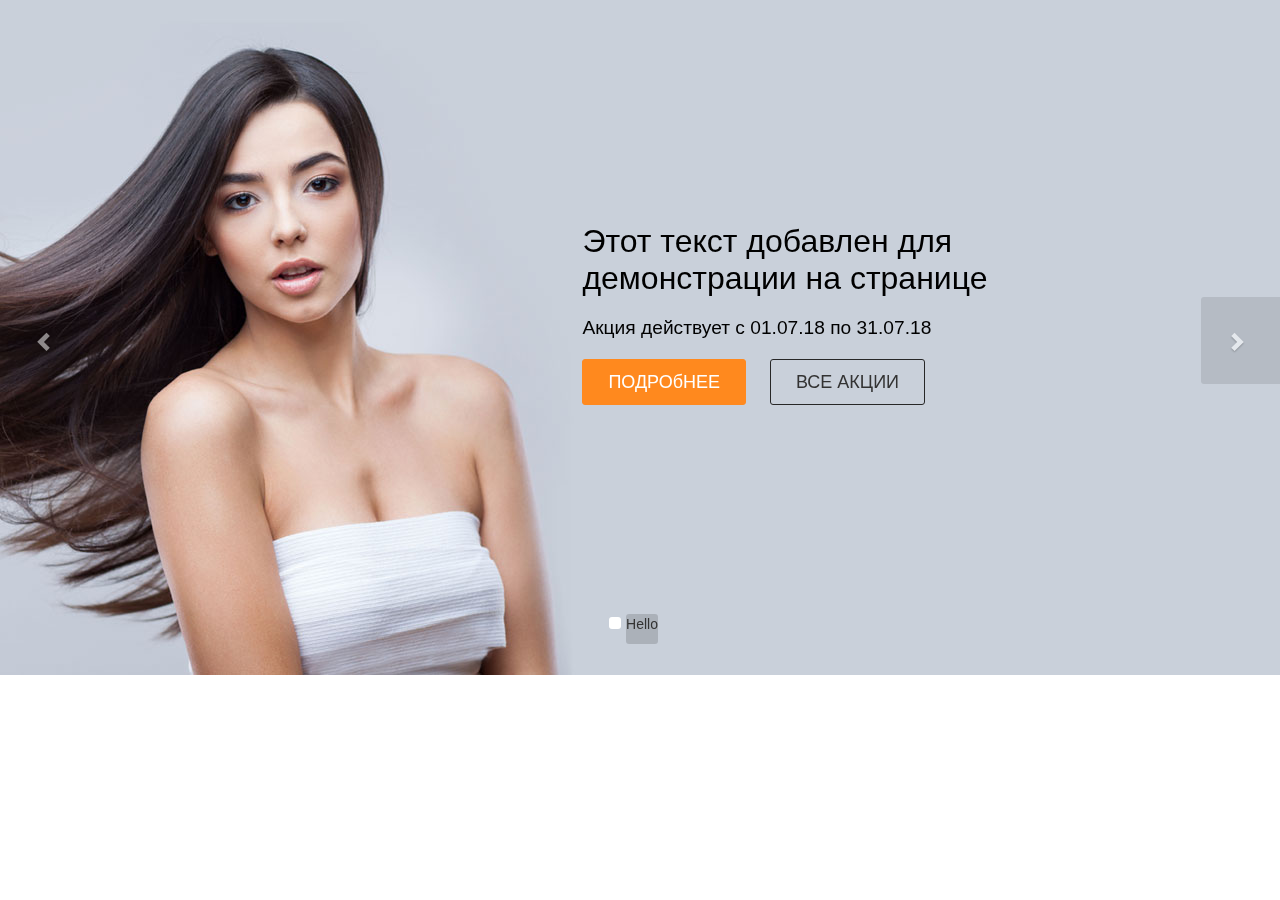
==== index.html @ 19808379 "Add carousel indicators" ====
<!DOCTYPE html>
<html lang="en">
	<head>
		<meta charset="UTF-8">
		<title>Россайт задание</title>
		<meta name="viewport" content="width=device-width, initial-scale=1">
		<link rel="stylesheet" href="css/bootstrap.min.css">
		<link rel="stylesheet" href="css/style.css">
	</head>
	<body>
		<div id="carousel" class="carousel slide" data-ride="">
			<!-- Indicators -->
			<ol class="carousel-indicators">
				<li data-target="#carousel" data-slide-to="0" class="active"></li>
				<li data-target="#carousel" data-slide-to="1">
					<p>Hello</p>
				</li>
				<li data-target="#carousel" data-slide-to="2"></li>
				<li data-target="#carousel" data-slide-to="3"></li>
			</ol>

			<!-- Slides -->
			<div class="carousel-inner" role="listbox">
				<div id="slide1" class="item active">
					<div class="carousel-caption">
						<p>Этот текст добавлен для демонстрации на странице</p>
						<p>Акция действует с 01.07.18 по 31.07.18</p>
						<button class="btn btn-warning btn-lg">ПОДРОбНЕЕ</button>
						<button class="btn btn-default btn-lg">ВСЕ АКЦИИ</button>
					</div>
				</div>
				<div id="slide2" class="item">
					<div class="carousel-caption">
						<p>Этот текст добавлен для демонстрации на странице</p>
						<p>Акция действует с 01.07.18 по 31.07.18</p>
						<button class="btn btn-warning btn-lg">ПОДРОбНЕЕ</button>
						<button class="btn btn-default btn-lg">ВСЕ АКЦИИ</button>
					</div>
				</div>
				<div id="slide3"class="item">
					<div class="carousel-caption">
						<p>Этот текст добавлен для демонстрации на странице</p>
						<p>Акция действует с 01.07.18 по 31.07.18</p>
						<button class="btn btn-warning btn-lg">ПОДРОбНЕЕ</button>
						<button class="btn btn-default btn-lg">ВСЕ АКЦИИ</button>
					</div>
				</div>
				<div id="slide4"class="item">
					<div class="carousel-caption">
						<p>Этот текст добавлен для демонстрации на странице</p>
						<p>Акция действует с 01.07.18 по 31.07.18</p>
						<button class="btn btn-warning btn-lg">ПОДРОбНЕЕ</button>
						<button class="btn btn-default btn-lg">ВСЕ АКЦИИ</button>
					</div>
				</div>
			</div>

			<!-- Controls -->
			<a class="left carousel-control" href="#carousel" role="button" data-slide="prev">
				<span class="glyphicon glyphicon-chevron-left" area-hidden="true"></span>
				<span class="sr-only">Предыдущий</span>
			</a>
			<a class="right carousel-control" href="#carousel" role="button" data-slide="next">
				<span class="glyphicon glyphicon-chevron-right" area-hidden="true"></span>
				<span class="sr-only">Следующий</span>
			</a>
		</div>

		<script src="js/jquery.min.js"></script>
		<script src="js/bootstrap.min.js"></script>
	</body>
</html>
---- css/style.css ----
/* Controls adjustment */
.carousel-control.left,
.carousel-control.right {
	background: rgba(0,0,0,.2);
}

.carousel-control {
	width: 79px;
	height: 87px;
	top: 44%;
}

.left {
	border-radius: 0 3px 3px 0;
}

.right {
	border-radius: 3px 0 0 3px;
}

.carousel-control .glyphicon {
	font-size: 2rem;
}

/* Image adjustment */
.item {
	height: 675px;
}

#slide1 {
	background: url('../img/slider_1.jpg') center no-repeat;
}

#slide2 {
	background: url('../img/slider_2.jpg') center no-repeat;
}

#slide3 {
	background: url('../img/slider_3.jpg') center no-repeat;
}

#slide4 {
	background: url('../img/slider_4.jpg') center no-repeat;
}

/* Caption adjustment */
.carousel-caption {
	top: 30%;
	left: 45.5%;
	width: 40%;
	text-align: initial;
}

.carousel-caption > p {
	text-shadow: initial;
	line-height: initial;
	color: black;
	margin-bottom: 2rem;
}

.carousel-caption > p:first-of-type {
	font-size: 2.5vw;
}

.carousel-caption > p:last-of-type {
	font-size: 1.5vw;
}

.btn {
	margin-right: 20px;
	padding-left: 25px;
	padding-right: 25px;
	border-radius: 3px;
}

.btn-default {
	background: transparent;
	border-color: rgb(39, 39, 39);
}

.btn-warning {
	border-color: rgb(255, 137, 30);
	background-color: rgb(255, 137, 30);
}

/* Indicators adjustment */
.carousel-indicators li {
	width: initial;
	height: initial;
	border: initial;
	border-radius: 3px;
	text-indent: initial;
	background: rgba(0,0,0,.15);
}


/* MD @media queries */
@media (max-width: 992px) {
	.carousel-control {
		top: 36%;
	}
}
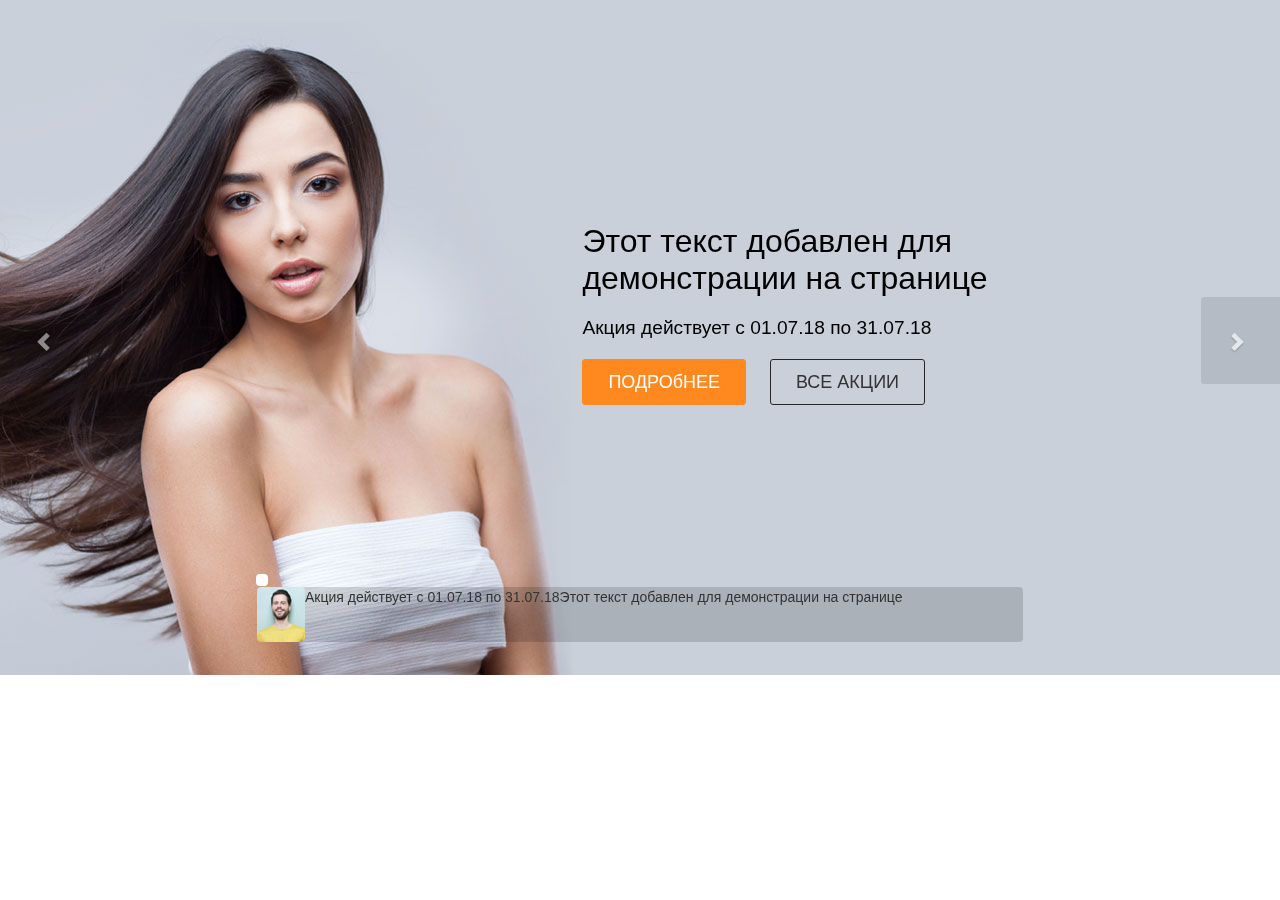
==== commit a0e8bd91: "MD, LD indicator adjustment" ====
--- a/index.html
+++ b/index.html
@@ -13,7 +13,9 @@
 			<ol class="carousel-indicators">
 				<li data-target="#carousel" data-slide-to="0" class="active"></li>
 				<li data-target="#carousel" data-slide-to="1">
-					<p>Hello</p>
+					<img src="img/slider_2pre.jpg">
+					<p>Акция действует с 01.07.18 по 31.07.18</p>
+					<p>Этот текст добавлен для демонстрации на странице</p>
 				</li>
 				<li data-target="#carousel" data-slide-to="2"></li>
 				<li data-target="#carousel" data-slide-to="3"></li>
--- a/css/style.css
+++ b/css/style.css
@@ -85,14 +85,18 @@
 
 /* Indicators adjustment */
 .carousel-indicators li {
+	display: flex;
 	width: initial;
 	height: initial;
 	border: initial;
-	border-radius: 3px;
+	border-radius: 4px;
 	text-indent: initial;
 	background: rgba(0,0,0,.15);
 }
 
+.carousel-indicators li img {
+	border-radius: 4px;
+}
 
 /* MD @media queries */
 @media (max-width: 992px) {
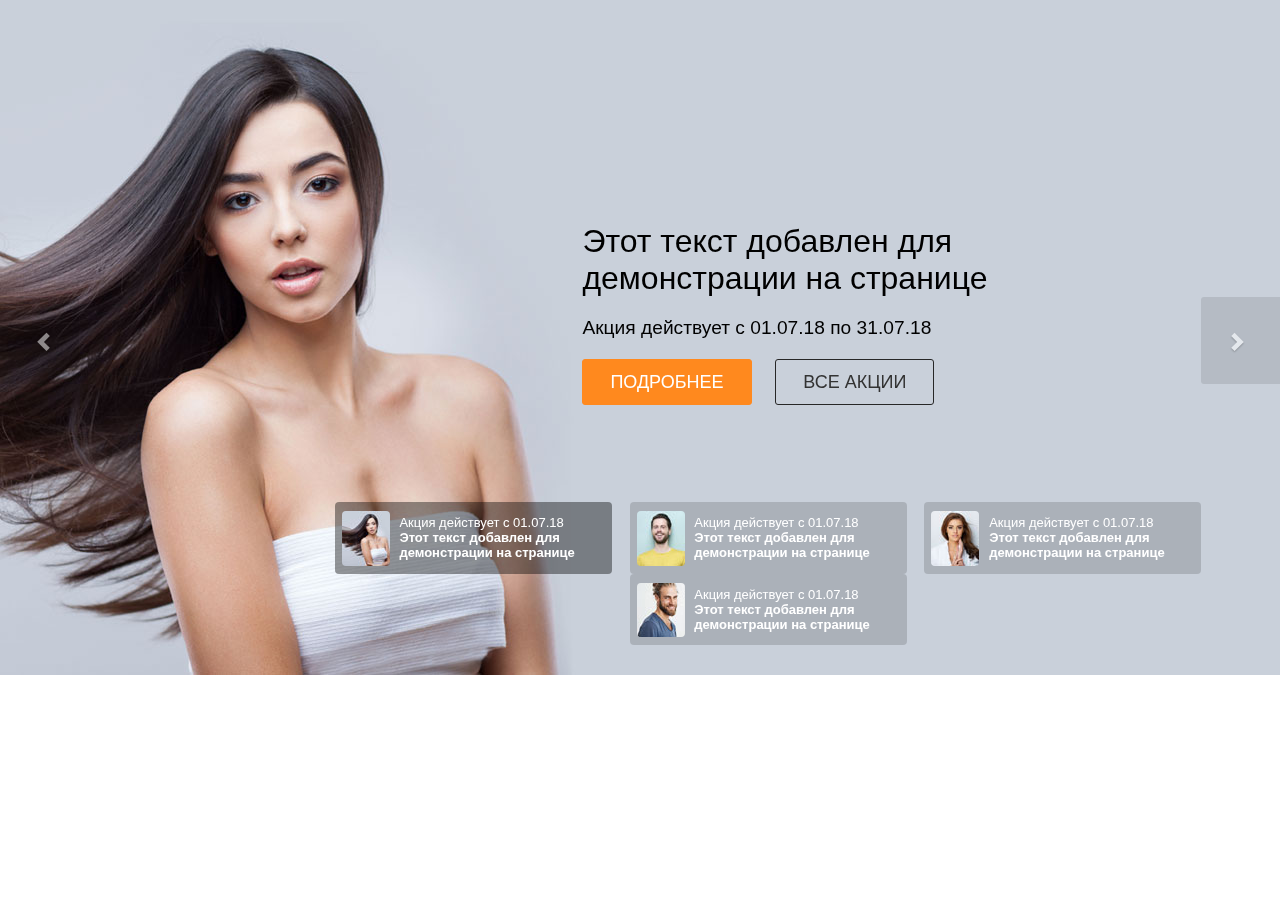
==== commit 08e1ef41: "Add all four indicators" ====
--- a/index.html
+++ b/index.html
@@ -11,14 +11,26 @@
 		<div id="carousel" class="carousel slide" data-ride="">
 			<!-- Indicators -->
 			<ol class="carousel-indicators">
-				<li data-target="#carousel" data-slide-to="0" class="active"></li>
+				<li data-target="#carousel" data-slide-to="0" class="active">
+					<img src="img/slider_1pre.jpg">
+					<p>Акция действует с 01.07.18</p>
+					<p>Этот текст добавлен для демонстрации на странице</p>
+				</li>
 				<li data-target="#carousel" data-slide-to="1">
 					<img src="img/slider_2pre.jpg">
-					<p>Акция действует с 01.07.18 по 31.07.18</p>
+					<p>Акция действует с 01.07.18</p>
 					<p>Этот текст добавлен для демонстрации на странице</p>
 				</li>
-				<li data-target="#carousel" data-slide-to="2"></li>
-				<li data-target="#carousel" data-slide-to="3"></li>
+				<li data-target="#carousel" data-slide-to="2">
+					<img src="img/slider_3pre.jpg">
+					<p>Акция действует с 01.07.18</p>
+					<p>Этот текст добавлен для демонстрации на странице</p>
+				</li>
+				<li data-target="#carousel" data-slide-to="3">
+					<img src="img/slider_4pre.jpg">
+					<p>Акция действует с 01.07.18</p>
+					<p>Этот текст добавлен для демонстрации на странице</p>
+				</li>
 			</ol>
 
 			<!-- Slides -->
@@ -27,8 +39,8 @@
 					<div class="carousel-caption">
 						<p>Этот текст добавлен для демонстрации на странице</p>
 						<p>Акция действует с 01.07.18 по 31.07.18</p>
-						<button class="btn btn-warning btn-lg">ПОДРОбНЕЕ</button>
-						<button class="btn btn-default btn-lg">ВСЕ АКЦИИ</button>
+						<button class="btn btn-warning btn-lg">подробнее</button>
+						<button class="btn btn-default btn-lg">все акции</button>
 					</div>
 				</div>
 				<div id="slide2" class="item">
--- a/css/style.css
+++ b/css/style.css
@@ -67,9 +67,10 @@
 }
 
 .btn {
-	margin-right: 20px;
-	padding-left: 25px;
-	padding-right: 25px;
+	text-transform: uppercase;
+	margin-right: 1.1em;
+	padding-left: 1.5em;
+	padding-right: 1.5em;
 	border-radius: 3px;
 }
 
@@ -84,19 +85,47 @@
 }
 
 /* Indicators adjustment */
+.carousel-indicators {
+	width: initial;
+}
+
+.carousel-indicators .active,
 .carousel-indicators li {
-	display: flex;
-	width: initial;
+	width: 277px;
 	height: initial;
 	border: initial;
 	border-radius: 4px;
+	margin: 0 .5em;
+	padding: .6em .5em;
 	text-indent: initial;
 	background: rgba(0,0,0,.15);
 }
 
+.carousel-indicators .active {
+	background: rgba(0,0,0,.4);
+}
+
 .carousel-indicators li img {
 	border-radius: 4px;
+	float: left;
+	margin-right: .7em;
 }
+
+.carousel-indicators li p {
+	color: white;
+	margin: 0;
+	font-size: 1.3rem;
+	text-align: initial;
+	line-height: initial;
+}
+
+.carousel-indicators li p:first-of-type {
+	margin-top: .3em;
+} 
+
+.carousel-indicators li p:last-of-type {
+	font-weight: bold;
+} 
 
 /* MD @media queries */
 @media (max-width: 992px) {
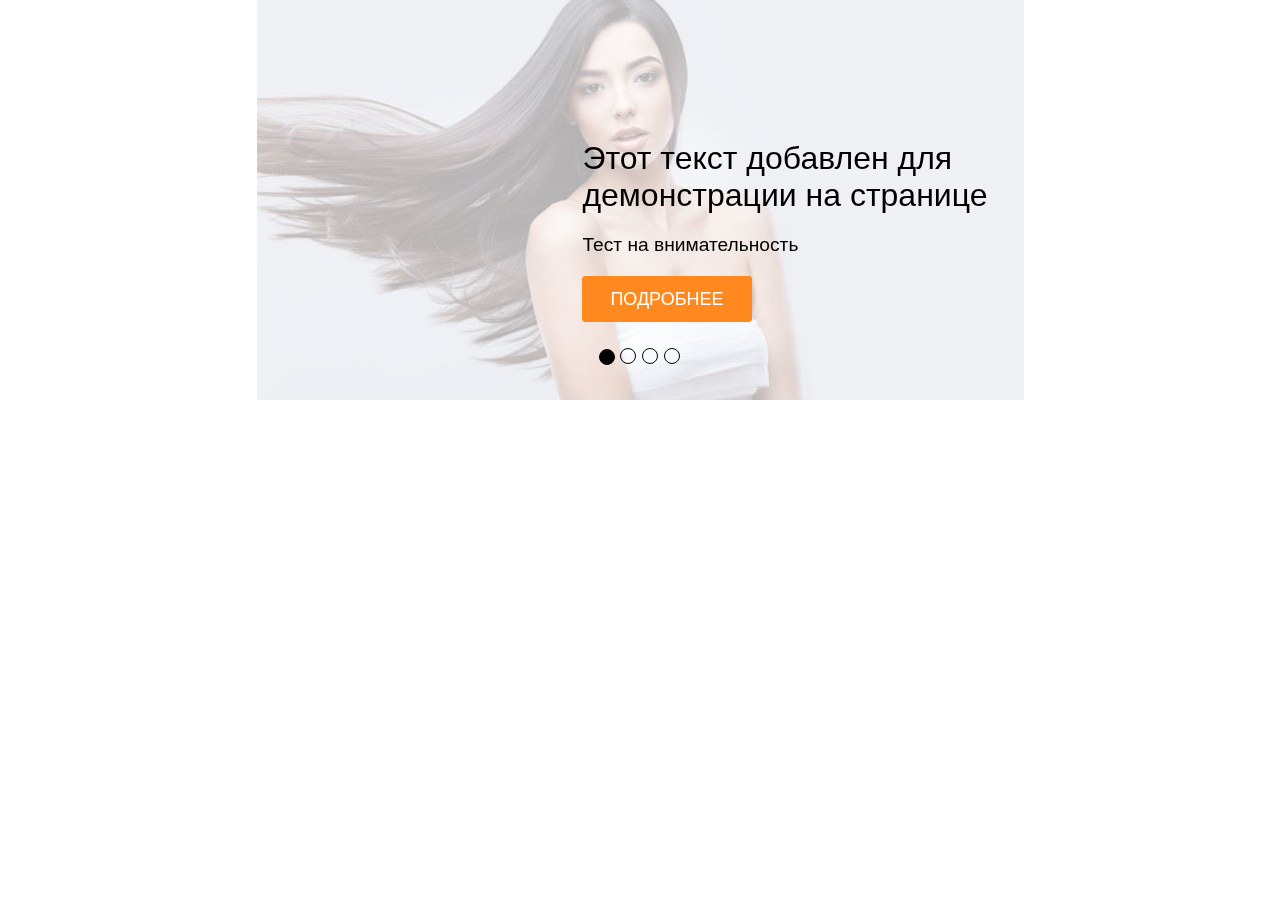
==== commit 56ab358b: "Change XS <p> text" ====
--- a/index.html
+++ b/index.html
@@ -38,6 +38,7 @@
 				<div id="slide1" class="item active">
 					<div class="carousel-caption">
 						<p>Этот текст добавлен для демонстрации на странице</p>
+						<p>Тест на внимательность</p>
 						<p>Акция действует с 01.07.18 по 31.07.18</p>
 						<button class="btn btn-warning btn-lg">подробнее</button>
 						<button class="btn btn-default btn-lg">все акции</button>
@@ -46,6 +47,7 @@
 				<div id="slide2" class="item">
 					<div class="carousel-caption">
 						<p>Этот текст добавлен для демонстрации на странице</p>
+						<p>Тест на внимательность</p>
 						<p>Акция действует с 01.07.18 по 31.07.18</p>
 						<button class="btn btn-warning btn-lg">ПОДРОбНЕЕ</button>
 						<button class="btn btn-default btn-lg">ВСЕ АКЦИИ</button>
@@ -54,6 +56,7 @@
 				<div id="slide3"class="item">
 					<div class="carousel-caption">
 						<p>Этот текст добавлен для демонстрации на странице</p>
+						<p>Тест на внимательность</p>
 						<p>Акция действует с 01.07.18 по 31.07.18</p>
 						<button class="btn btn-warning btn-lg">ПОДРОбНЕЕ</button>
 						<button class="btn btn-default btn-lg">ВСЕ АКЦИИ</button>
@@ -62,6 +65,7 @@
 				<div id="slide4"class="item">
 					<div class="carousel-caption">
 						<p>Этот текст добавлен для демонстрации на странице</p>
+						<p>Тест на внимательность</p>
 						<p>Акция действует с 01.07.18 по 31.07.18</p>
 						<button class="btn btn-warning btn-lg">ПОДРОбНЕЕ</button>
 						<button class="btn btn-default btn-lg">ВСЕ АКЦИИ</button>
--- a/css/style.css
+++ b/css/style.css
@@ -52,6 +52,7 @@
 }
 
 .carousel-caption > p {
+	font-size: 1.5vw;
 	text-shadow: initial;
 	line-height: initial;
 	color: black;
@@ -60,10 +61,6 @@
 
 .carousel-caption > p:first-of-type {
 	font-size: 2.5vw;
-}
-
-.carousel-caption > p:last-of-type {
-	font-size: 1.5vw;
 }
 
 .btn {
@@ -84,52 +81,107 @@
 	background-color: rgb(255, 137, 30);
 }
 
+/* LD @media queries */
 /* Indicators adjustment */
-.carousel-indicators {
-	width: initial;
+@media (min-width: 1380px) {
+	.carousel-indicators {
+		width: initial;
+	}
+
+	.carousel-indicators .active,
+	.carousel-indicators li {
+		width: 277px;
+		height: initial;
+		border: initial;
+		border-radius: 4px;
+		margin: 0 .5em;
+		padding: .6em .5em;
+		text-indent: initial;
+		background: rgba(0,0,0,.15);
+	}
+
+	.carousel-indicators .active {
+		background: rgba(0,0,0,.4);
+	}
+
+	.carousel-indicators li img {
+		border-radius: 4px;
+		float: left;
+		margin-right: .7em;
+	}
+
+	.carousel-indicators li p {
+		color: white;
+		margin: 0;
+		font-size: 1.3rem;
+		text-align: initial;
+		line-height: initial;
+	}
+
+	.carousel-indicators li p:first-of-type {
+		margin-top: .3em;
+	} 
+
+	.carousel-indicators li p:last-of-type {
+		font-weight: bold;
+	} 
+
+	/* Caption adjustment */
+	.carousel-caption > p:nth-of-type(2) {
+		display: none;
+	}
 }
 
-.carousel-indicators .active,
-.carousel-indicators li {
-	width: 277px;
-	height: initial;
-	border: initial;
-	border-radius: 4px;
-	margin: 0 .5em;
-	padding: .6em .5em;
-	text-indent: initial;
-	background: rgba(0,0,0,.15);
-}
+/* MD @media queries */
+/* Indicators adjustment */
+@media (max-width: 1379px) {
+	.carousel-indicators .active,
+	.carousel-indicators li {
+		width: 16px;
+		height: 16px;
+		border: 1px solid black;
+	}
 
-.carousel-indicators .active {
-	background: rgba(0,0,0,.4);
-}
+	.carousel-indicators .active {
+		background-color: black;
+	}
 
-.carousel-indicators li img {
-	border-radius: 4px;
-	float: left;
-	margin-right: .7em;
-}
+	.carousel-indicators li * {
+		display: none;
+	}
 
-.carousel-indicators li p {
-	color: white;
-	margin: 0;
-	font-size: 1.3rem;
-	text-align: initial;
-	line-height: initial;
-}
+	/* Image adjustment */
+	.item {
+		height: 400px;
+	}
 
-.carousel-indicators li p:first-of-type {
-	margin-top: .3em;
-} 
+	#slide1 {
+		background: url('../img/slider_1min.jpg') center no-repeat;
+	}
 
-.carousel-indicators li p:last-of-type {
-	font-weight: bold;
-} 
+	#slide2 {
+		background: url('../img/slider_2min.jpg') center no-repeat;
+	}
 
-/* MD @media queries */
-@media (max-width: 992px) {
+	#slide3 {
+		background: url('../img/slider_3min.jpg') center no-repeat;
+	}
+
+	#slide4 {
+		background: url('../img/slider_4min.jpg') center no-repeat;
+	}
+
+	/* Controls adjustment */
 	.carousel-control {
-		top: 36%;
+		display: none;
+	}
+
+	/* Caption adjustment */
+	.btn-default {
+		display: none;
+	}
+
+	.carousel-caption > p:last-of-type {
+		display: none;
 	}
 }
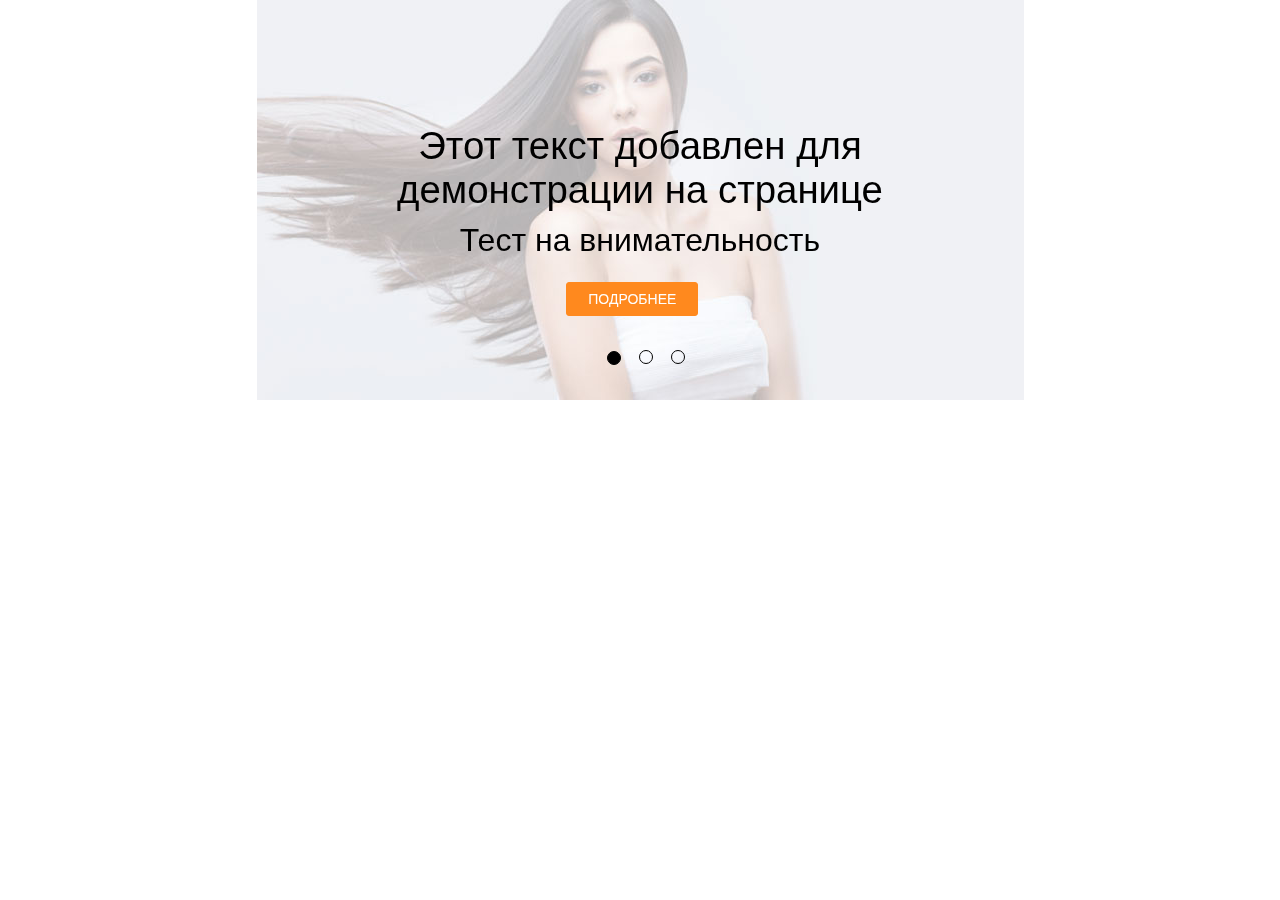
==== commit 7f3ad960: "Renamed MD to XS and finished XS resolution adjustment" ====
--- a/index.html
+++ b/index.html
@@ -41,6 +41,7 @@
 						<p>Тест на внимательность</p>
 						<p>Акция действует с 01.07.18 по 31.07.18</p>
 						<button class="btn btn-warning btn-lg">подробнее</button>
+						<button class="btn btn-warning">подробнее</button>
 						<button class="btn btn-default btn-lg">все акции</button>
 					</div>
 				</div>
@@ -50,6 +51,7 @@
 						<p>Тест на внимательность</p>
 						<p>Акция действует с 01.07.18 по 31.07.18</p>
 						<button class="btn btn-warning btn-lg">ПОДРОбНЕЕ</button>
+						<button class="btn btn-warning">ПОДРОбНЕЕ</button>
 						<button class="btn btn-default btn-lg">ВСЕ АКЦИИ</button>
 					</div>
 				</div>
@@ -59,6 +61,7 @@
 						<p>Тест на внимательность</p>
 						<p>Акция действует с 01.07.18 по 31.07.18</p>
 						<button class="btn btn-warning btn-lg">ПОДРОбНЕЕ</button>
+						<button class="btn btn-warning">ПОДРОбНЕЕ</button>
 						<button class="btn btn-default btn-lg">ВСЕ АКЦИИ</button>
 					</div>
 				</div>
@@ -68,6 +71,7 @@
 						<p>Тест на внимательность</p>
 						<p>Акция действует с 01.07.18 по 31.07.18</p>
 						<button class="btn btn-warning btn-lg">ПОДРОбНЕЕ</button>
+						<button class="btn btn-warning">ПОДРОбНЕЕ</button>
 						<button class="btn btn-default btn-lg">ВСЕ АКЦИИ</button>
 					</div>
 				</div>
--- a/css/style.css
+++ b/css/style.css
@@ -48,7 +48,7 @@
 	top: 30%;
 	left: 45.5%;
 	width: 40%;
-	text-align: initial;
+	/* background-color: rgba(255, 255, 0, .2); */
 }
 
 .carousel-caption > p {
@@ -127,26 +127,37 @@
 	} 
 
 	/* Caption adjustment */
-	.carousel-caption > p:nth-of-type(2) {
-		display: none;
-	}
-}
-
-/* MD @media queries */
+	.carousel-caption {
+		text-align: initial;
+	}
+
+	.carousel-caption > p:nth-of-type(2),
+	.carousel-caption > .btn:nth-of-type(2) {
+		display: none;
+	}
+}
+
+/* XS @media queries */
 /* Indicators adjustment */
 @media (max-width: 1379px) {
+	.carousel-indicators {
+		margin-left: -29%;
+	}
+
 	.carousel-indicators .active,
 	.carousel-indicators li {
-		width: 16px;
-		height: 16px;
+		width: 14px;
+		height: 14px;
 		border: 1px solid black;
+		margin-right: 1.3rem;
 	}
 
 	.carousel-indicators .active {
 		background-color: black;
 	}
 
-	.carousel-indicators li * {
+	.carousel-indicators li *,
+	.carousel-indicators > li:last-of-type {
 		display: none;
 	}
 
@@ -177,11 +188,28 @@
 	}
 
 	/* Caption adjustment */
-	.btn-default {
-		display: none;
-	}
-
+	.btn-default,
+	.btn-lg,
 	.carousel-caption > p:last-of-type {
 		display: none;
 	}
-}
+
+	.carousel-caption {
+		top: 26%;
+		left: 25%;
+		width: 50%;
+	}
+
+	.carousel-caption > p {
+		font-size: 2.5vw;
+		margin-bottom: 1rem;
+	}
+
+	.carousel-caption > p:first-of-type {
+		font-size: 3vw;
+	}
+
+	.btn-warning {
+		margin-top: 1.3rem;
+	}
+}
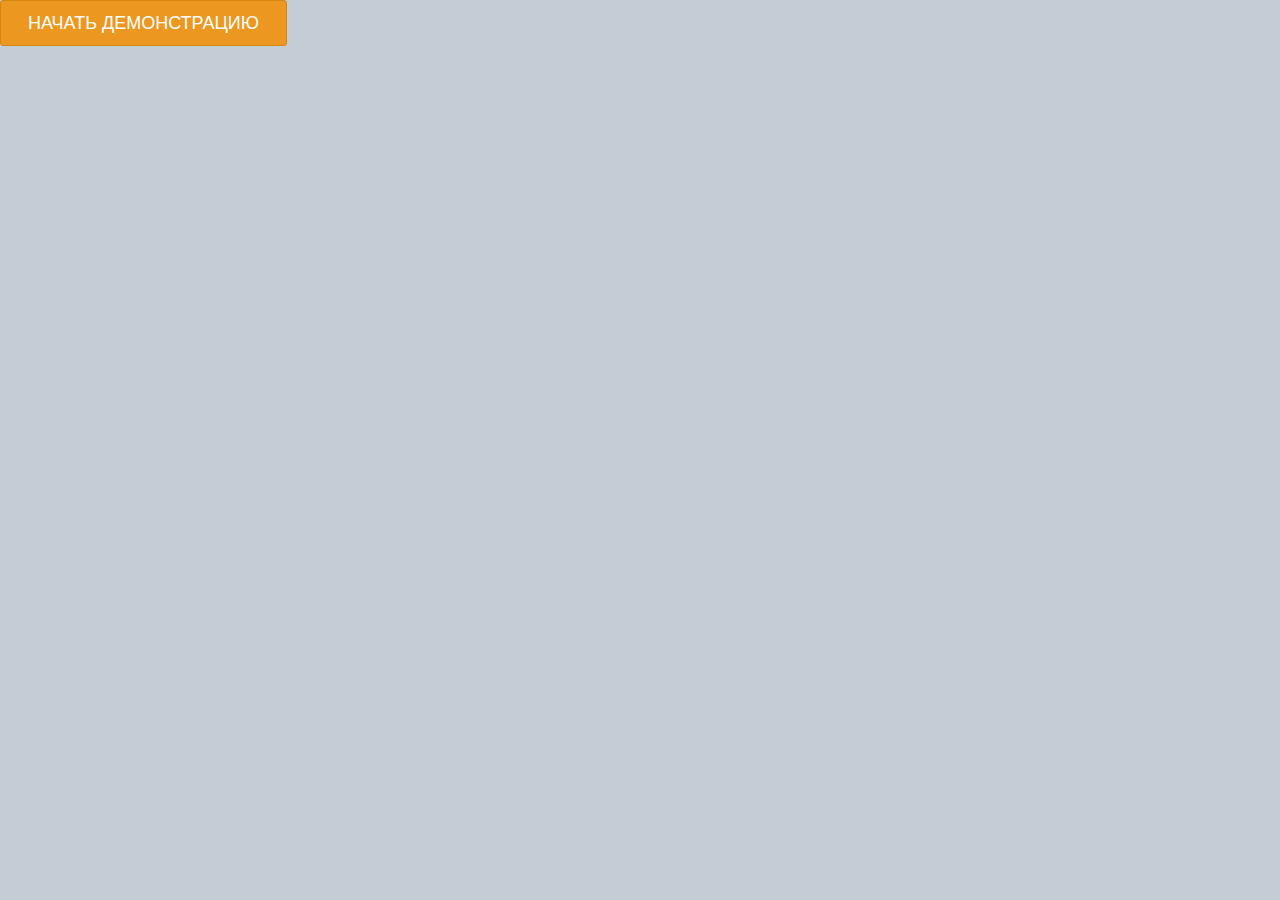
==== commit 82c025d6: "Rename index.html to carousel.html and add new index.html" ====
--- a/index.html
+++ b/index.html
@@ -2,93 +2,14 @@
 <html lang="en">
 	<head>
 		<meta charset="UTF-8">
-		<title>Россайт задание</title>
+		<title>Запуск карусели</title>
 		<meta name="viewport" content="width=device-width, initial-scale=1">
 		<link rel="stylesheet" href="css/bootstrap.min.css">
 		<link rel="stylesheet" href="css/style.css">
 	</head>
 	<body>
-		<div id="carousel" class="carousel slide" data-ride="">
-			<!-- Indicators -->
-			<ol class="carousel-indicators">
-				<li data-target="#carousel" data-slide-to="0" class="active">
-					<img src="img/slider_1pre.jpg">
-					<p>Акция действует с 01.07.18</p>
-					<p>Этот текст добавлен для демонстрации на странице</p>
-				</li>
-				<li data-target="#carousel" data-slide-to="1">
-					<img src="img/slider_2pre.jpg">
-					<p>Акция действует с 01.07.18</p>
-					<p>Этот текст добавлен для демонстрации на странице</p>
-				</li>
-				<li data-target="#carousel" data-slide-to="2">
-					<img src="img/slider_3pre.jpg">
-					<p>Акция действует с 01.07.18</p>
-					<p>Этот текст добавлен для демонстрации на странице</p>
-				</li>
-				<li data-target="#carousel" data-slide-to="3">
-					<img src="img/slider_4pre.jpg">
-					<p>Акция действует с 01.07.18</p>
-					<p>Этот текст добавлен для демонстрации на странице</p>
-				</li>
-			</ol>
-
-			<!-- Slides -->
-			<div class="carousel-inner" role="listbox">
-				<div id="slide1" class="item active">
-					<div class="carousel-caption">
-						<p>Этот текст добавлен для демонстрации на странице</p>
-						<p>Тест на внимательность</p>
-						<p>Акция действует с 01.07.18 по 31.07.18</p>
-						<button class="btn btn-warning btn-lg">подробнее</button>
-						<button class="btn btn-warning">подробнее</button>
-						<button class="btn btn-default btn-lg">все акции</button>
-					</div>
-				</div>
-				<div id="slide2" class="item">
-					<div class="carousel-caption">
-						<p>Этот текст добавлен для демонстрации на странице</p>
-						<p>Тест на внимательность</p>
-						<p>Акция действует с 01.07.18 по 31.07.18</p>
-						<button class="btn btn-warning btn-lg">ПОДРОбНЕЕ</button>
-						<button class="btn btn-warning">ПОДРОбНЕЕ</button>
-						<button class="btn btn-default btn-lg">ВСЕ АКЦИИ</button>
-					</div>
-				</div>
-				<div id="slide3"class="item">
-					<div class="carousel-caption">
-						<p>Этот текст добавлен для демонстрации на странице</p>
-						<p>Тест на внимательность</p>
-						<p>Акция действует с 01.07.18 по 31.07.18</p>
-						<button class="btn btn-warning btn-lg">ПОДРОбНЕЕ</button>
-						<button class="btn btn-warning">ПОДРОбНЕЕ</button>
-						<button class="btn btn-default btn-lg">ВСЕ АКЦИИ</button>
-					</div>
-				</div>
-				<div id="slide4"class="item">
-					<div class="carousel-caption">
-						<p>Этот текст добавлен для демонстрации на странице</p>
-						<p>Тест на внимательность</p>
-						<p>Акция действует с 01.07.18 по 31.07.18</p>
-						<button class="btn btn-warning btn-lg">ПОДРОбНЕЕ</button>
-						<button class="btn btn-warning">ПОДРОбНЕЕ</button>
-						<button class="btn btn-default btn-lg">ВСЕ АКЦИИ</button>
-					</div>
-				</div>
-			</div>
-
-			<!-- Controls -->
-			<a class="left carousel-control" href="#carousel" role="button" data-slide="prev">
-				<span class="glyphicon glyphicon-chevron-left" area-hidden="true"></span>
-				<span class="sr-only">Предыдущий</span>
-			</a>
-			<a class="right carousel-control" href="#carousel" role="button" data-slide="next">
-				<span class="glyphicon glyphicon-chevron-right" area-hidden="true"></span>
-				<span class="sr-only">Следующий</span>
-			</a>
-		</div>
-
-		<script src="js/jquery.min.js"></script>
-		<script src="js/bootstrap.min.js"></script>
+		<button class="btn btn-warning btn-lg">Начать демонстрацию</button>
 	</body>
+	<script src="js/jquery.min.js"></script>
+	<script src="js/bootstrap.min.js"></script>
 </html>
--- a/css/style.css
+++ b/css/style.css
@@ -1,66 +1,5 @@
-/* Controls adjustment */
-.carousel-control.left,
-.carousel-control.right {
-	background: rgba(0,0,0,.2);
-}
-
-.carousel-control {
-	width: 79px;
-	height: 87px;
-	top: 44%;
-}
-
-.left {
-	border-radius: 0 3px 3px 0;
-}
-
-.right {
-	border-radius: 3px 0 0 3px;
-}
-
-.carousel-control .glyphicon {
-	font-size: 2rem;
-}
-
-/* Image adjustment */
-.item {
-	height: 675px;
-}
-
-#slide1 {
-	background: url('../img/slider_1.jpg') center no-repeat;
-}
-
-#slide2 {
-	background: url('../img/slider_2.jpg') center no-repeat;
-}
-
-#slide3 {
-	background: url('../img/slider_3.jpg') center no-repeat;
-}
-
-#slide4 {
-	background: url('../img/slider_4.jpg') center no-repeat;
-}
-
-/* Caption adjustment */
-.carousel-caption {
-	top: 30%;
-	left: 45.5%;
-	width: 40%;
-	/* background-color: rgba(255, 255, 0, .2); */
-}
-
-.carousel-caption > p {
-	font-size: 1.5vw;
-	text-shadow: initial;
-	line-height: initial;
-	color: black;
-	margin-bottom: 2rem;
-}
-
-.carousel-caption > p:first-of-type {
-	font-size: 2.5vw;
+body {
+	background-color: rgb(196, 205, 214);	
 }
 
 .btn {
@@ -71,145 +10,7 @@
 	border-radius: 3px;
 }
 
-.btn-default {
-	background: transparent;
-	border-color: rgb(39, 39, 39);
-}
-
 .btn-warning {
 	border-color: rgb(255, 137, 30);
 	background-color: rgb(255, 137, 30);
 }
-
-/* LD @media queries */
-/* Indicators adjustment */
-@media (min-width: 1380px) {
-	.carousel-indicators {
-		width: initial;
-	}
-
-	.carousel-indicators .active,
-	.carousel-indicators li {
-		width: 277px;
-		height: initial;
-		border: initial;
-		border-radius: 4px;
-		margin: 0 .5em;
-		padding: .6em .5em;
-		text-indent: initial;
-		background: rgba(0,0,0,.15);
-	}
-
-	.carousel-indicators .active {
-		background: rgba(0,0,0,.4);
-	}
-
-	.carousel-indicators li img {
-		border-radius: 4px;
-		float: left;
-		margin-right: .7em;
-	}
-
-	.carousel-indicators li p {
-		color: white;
-		margin: 0;
-		font-size: 1.3rem;
-		text-align: initial;
-		line-height: initial;
-	}
-
-	.carousel-indicators li p:first-of-type {
-		margin-top: .3em;
-	} 
-
-	.carousel-indicators li p:last-of-type {
-		font-weight: bold;
-	} 
-
-	/* Caption adjustment */
-	.carousel-caption {
-		text-align: initial;
-	}
-
-	.carousel-caption > p:nth-of-type(2),
-	.carousel-caption > .btn:nth-of-type(2) {
-		display: none;
-	}
-}
-
-/* XS @media queries */
-/* Indicators adjustment */
-@media (max-width: 1379px) {
-	.carousel-indicators {
-		margin-left: -29%;
-	}
-
-	.carousel-indicators .active,
-	.carousel-indicators li {
-		width: 14px;
-		height: 14px;
-		border: 1px solid black;
-		margin-right: 1.3rem;
-	}
-
-	.carousel-indicators .active {
-		background-color: black;
-	}
-
-	.carousel-indicators li *,
-	.carousel-indicators > li:last-of-type {
-		display: none;
-	}
-
-	/* Image adjustment */
-	.item {
-		height: 400px;
-	}
-
-	#slide1 {
-		background: url('../img/slider_1min.jpg') center no-repeat;
-	}
-
-	#slide2 {
-		background: url('../img/slider_2min.jpg') center no-repeat;
-	}
-
-	#slide3 {
-		background: url('../img/slider_3min.jpg') center no-repeat;
-	}
-
-	#slide4 {
-		background: url('../img/slider_4min.jpg') center no-repeat;
-	}
-
-	/* Controls adjustment */
-	.carousel-control {
-		display: none;
-	}
-
-	/* Caption adjustment */
-	.btn-default,
-	.btn-lg,
-	.carousel-caption > p:last-of-type {
-		display: none;
-	}
-
-	.carousel-caption {
-		top: 26%;
-		left: 25%;
-		width: 50%;
-	}
-
-	.carousel-caption > p {
-		font-size: 2.5vw;
-		margin-bottom: 1rem;
-	}
-
-	.carousel-caption > p:first-of-type {
-		font-size: 3vw;
-	}
-
-	.btn-warning {
-		margin-top: 1.3rem;
-	}
-}
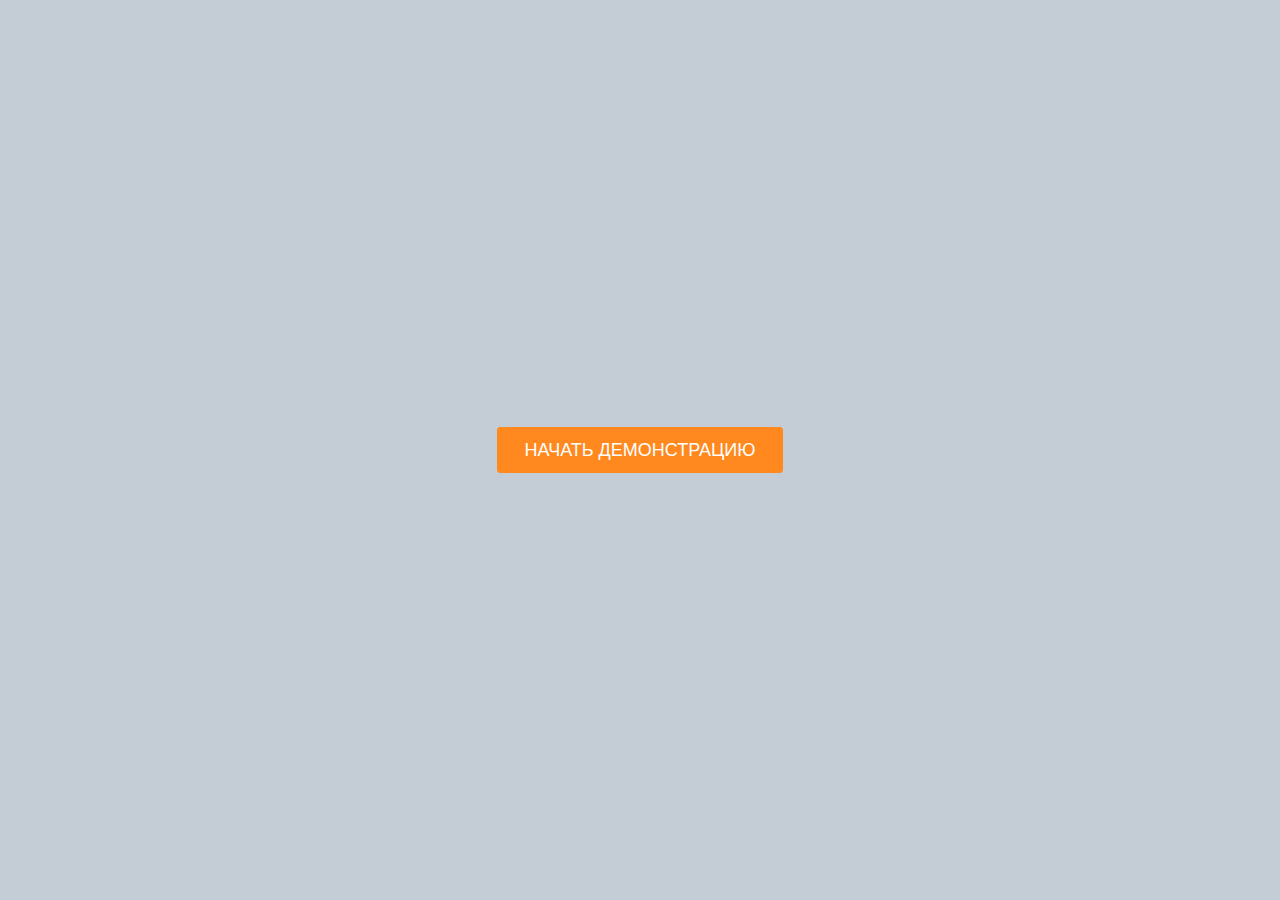
==== commit 962e5a86: "Job completed!" ====
--- a/index.html
+++ b/index.html
@@ -12,4 +12,5 @@
 	</body>
 	<script src="js/jquery.min.js"></script>
 	<script src="js/bootstrap.min.js"></script>
+	<script src="js/sript.js"></script>
 </html>
--- a/css/style.css
+++ b/css/style.css
@@ -1,10 +1,13 @@
 body {
 	background-color: rgb(196, 205, 214);	
+	height: 900px;
+	display: flex;
+	justify-content: center;
+	align-items: center;
 }
 
 .btn {
 	text-transform: uppercase;
-	margin-right: 1.1em;
 	padding-left: 1.5em;
 	padding-right: 1.5em;
 	border-radius: 3px;
